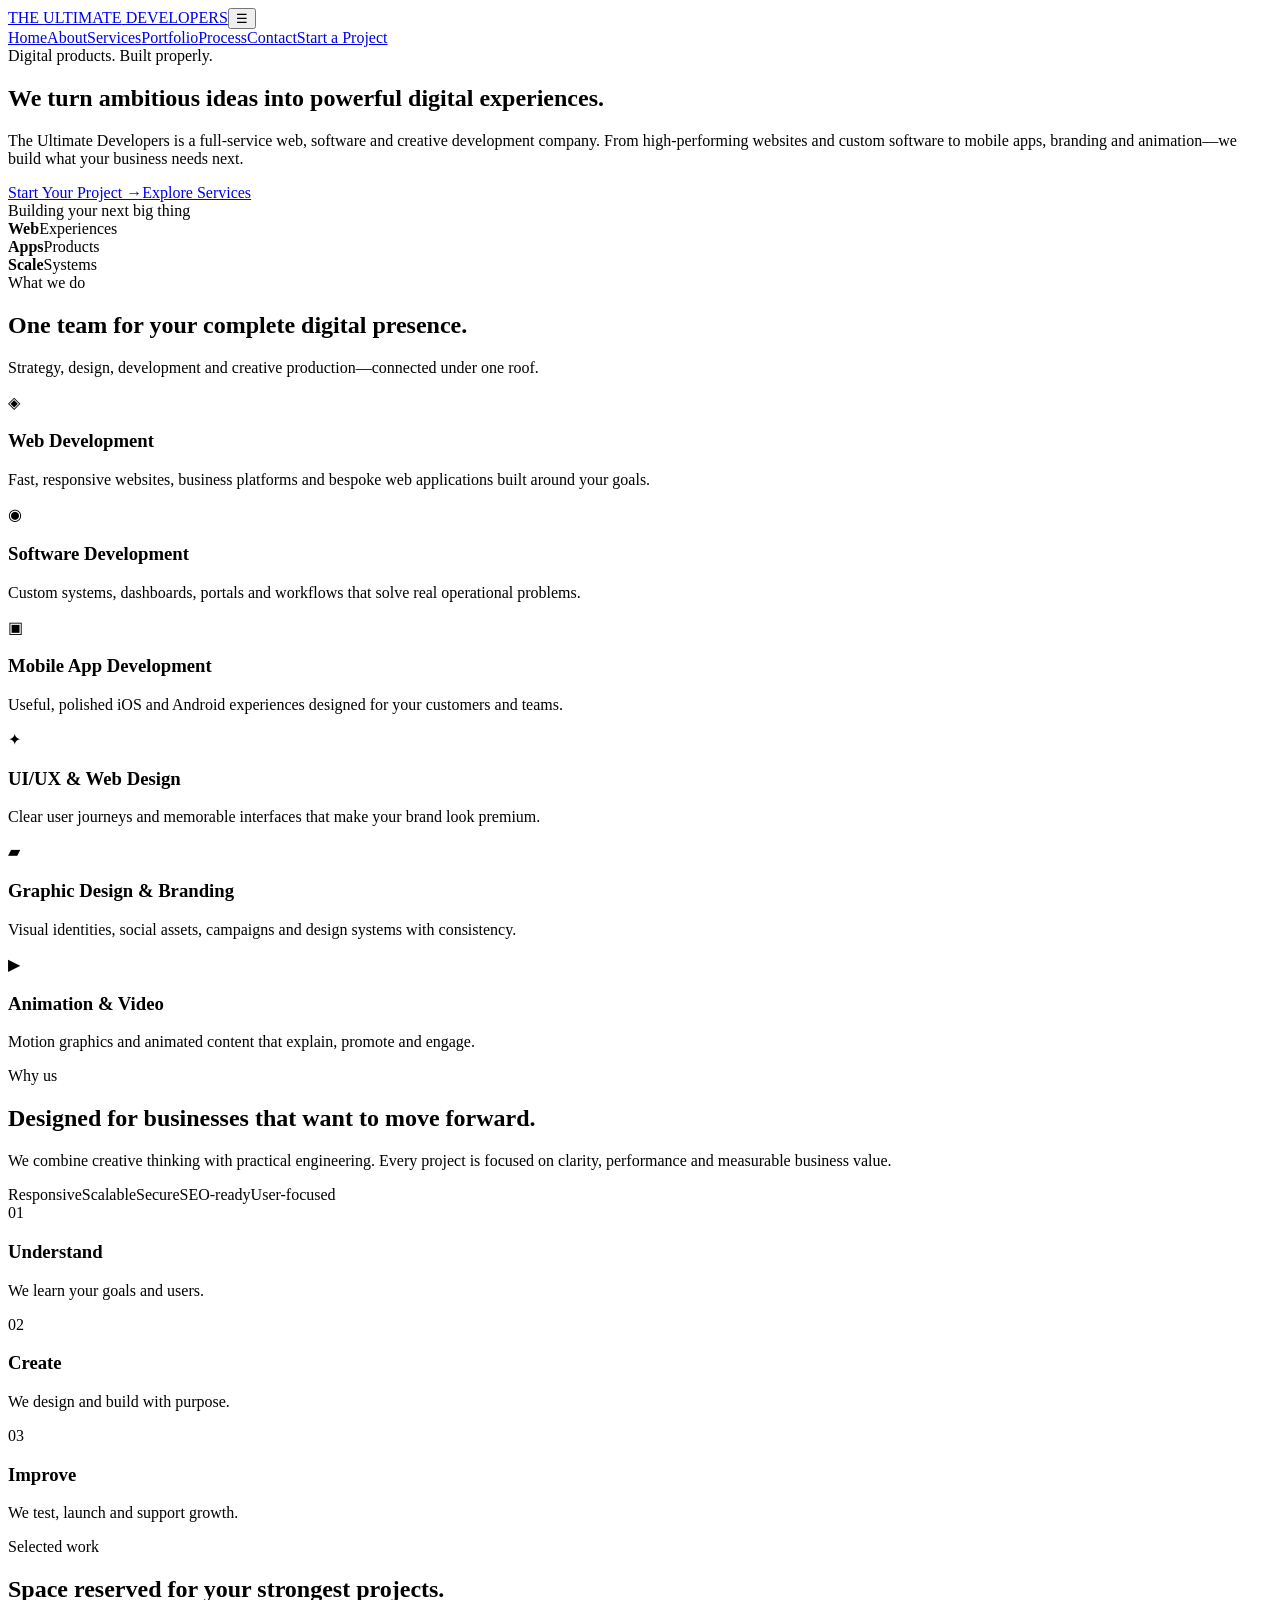
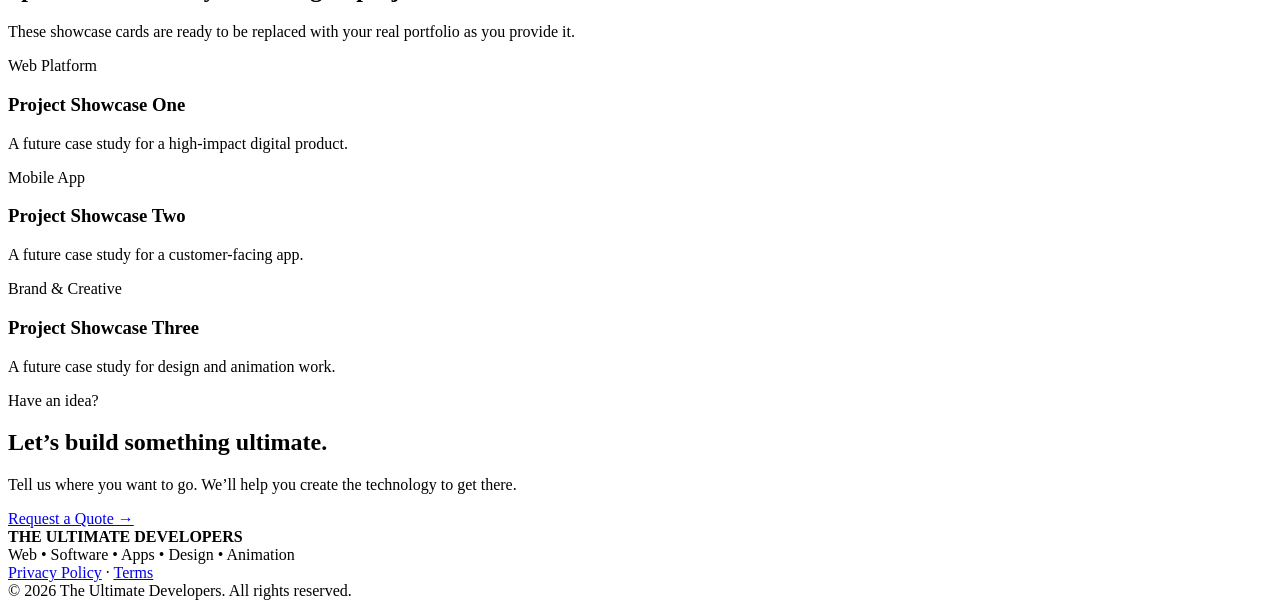
==== index.html @ c681694d "Add files via upload" ====
<!doctype html><html lang="en"><head><meta charset="utf-8"><meta name="viewport" content="width=device-width,initial-scale=1"><meta name="description" content="The Ultimate Developers — Web, software, app, design and digital development company."><title>Home | The Ultimate Developers</title><link rel="stylesheet" href="assets/css/style.css"></head><body><header class="nav"><div class="container nav-in"><a class="brand" href="index.html">THE <span>ULTIMATE</span> DEVELOPERS</a><button class="menu" aria-label="Open menu">☰</button><nav class="links"><a href="index.html">Home</a><a href="about.html">About</a><a href="services.html">Services</a><a href="portfolio.html">Portfolio</a><a href="process.html">Process</a><a href="contact.html">Contact</a><a class="btn small" href="contact.html">Start a Project</a></nav></div></header>
<main>
<section class="hero"><div class="container grid"><div><span class="eyebrow">Digital products. Built properly.</span><h1>We turn ambitious ideas into <span class="gradient">powerful digital experiences.</span></h1><p class="lead">The Ultimate Developers is a full-service web, software and creative development company. From high-performing websites and custom software to mobile apps, branding and animation—we build what your business needs next.</p><div class="actions"><a class="btn" href="contact.html">Start Your Project →</a><a class="btn alt" href="services.html">Explore Services</a></div></div><div class="hero-card"><div class="window"><div class="bar"><i class="dot"></i><i class="dot"></i><i class="dot"></i></div><div class="screen"><span class="eyebrow">Building your next big thing</span><div class="code-line"></div><div class="code-line"></div><div class="code-line"></div><div class="code-line"></div><div class="code-line"></div><div class="code-line"></div></div></div><div class="statrow"><div class="stat"><b>Web</b>Experiences</div><div class="stat"><b>Apps</b>Products</div><div class="stat"><b>Scale</b>Systems</div></div></div></div></section>
<section class="section"><div class="container"><div class="section-head"><span class="eyebrow">What we do</span><h2>One team for your complete digital presence.</h2><p class="muted">Strategy, design, development and creative production—connected under one roof.</p></div><div class="cards">
<div class="card"><div class="icon">◈</div><h3>Web Development</h3><p class="muted">Fast, responsive websites, business platforms and bespoke web applications built around your goals.</p></div>
<div class="card"><div class="icon">◉</div><h3>Software Development</h3><p class="muted">Custom systems, dashboards, portals and workflows that solve real operational problems.</p></div>
<div class="card"><div class="icon">▣</div><h3>Mobile App Development</h3><p class="muted">Useful, polished iOS and Android experiences designed for your customers and teams.</p></div>
<div class="card"><div class="icon">✦</div><h3>UI/UX & Web Design</h3><p class="muted">Clear user journeys and memorable interfaces that make your brand look premium.</p></div>
<div class="card"><div class="icon">▰</div><h3>Graphic Design & Branding</h3><p class="muted">Visual identities, social assets, campaigns and design systems with consistency.</p></div>
<div class="card"><div class="icon">▶</div><h3>Animation & Video</h3><p class="muted">Motion graphics and animated content that explain, promote and engage.</p></div>
</div></div></section>
<section class="section"><div class="container split"><div class="card feature"><span class="eyebrow">Why us</span><h2>Designed for businesses that want to move forward.</h2><p class="muted">We combine creative thinking with practical engineering. Every project is focused on clarity, performance and measurable business value.</p><div><span class="tag">Responsive</span><span class="tag">Scalable</span><span class="tag">Secure</span><span class="tag">SEO-ready</span><span class="tag">User-focused</span></div></div><div class="card feature"><span class="number">01</span><h3>Understand</h3><p class="muted">We learn your goals and users.</p><span class="number">02</span><h3>Create</h3><p class="muted">We design and build with purpose.</p><span class="number">03</span><h3>Improve</h3><p class="muted">We test, launch and support growth.</p></div></div></section>
<section class="section"><div class="container"><div class="section-head"><span class="eyebrow">Selected work</span><h2>Space reserved for your strongest projects.</h2><p class="muted">These showcase cards are ready to be replaced with your real portfolio as you provide it.</p></div><div class="cards"><div class="card project"><span class="eyebrow">Web Platform</span><h3>Project Showcase One</h3><p class="muted">A future case study for a high-impact digital product.</p></div><div class="card project"><span class="eyebrow">Mobile App</span><h3>Project Showcase Two</h3><p class="muted">A future case study for a customer-facing app.</p></div><div class="card project"><span class="eyebrow">Brand & Creative</span><h3>Project Showcase Three</h3><p class="muted">A future case study for design and animation work.</p></div></div></div></section>
<section class="section"><div class="container cta"><span class="eyebrow">Have an idea?</span><h2>Let’s build something ultimate.</h2><p>Tell us where you want to go. We’ll help you create the technology to get there.</p><a class="btn alt" href="contact.html">Request a Quote →</a></div></section>
</main><footer class="footer"><div class="container footer-in"><div><b>THE ULTIMATE DEVELOPERS</b><br><span>Web • Software • Apps • Design • Animation</span></div><div><a href="privacy.html">Privacy Policy</a> · <a href="terms.html">Terms</a><br>© 2026 The Ultimate Developers. All rights reserved.</div></div></footer><script src="assets/js/main.js"></script></body></html>
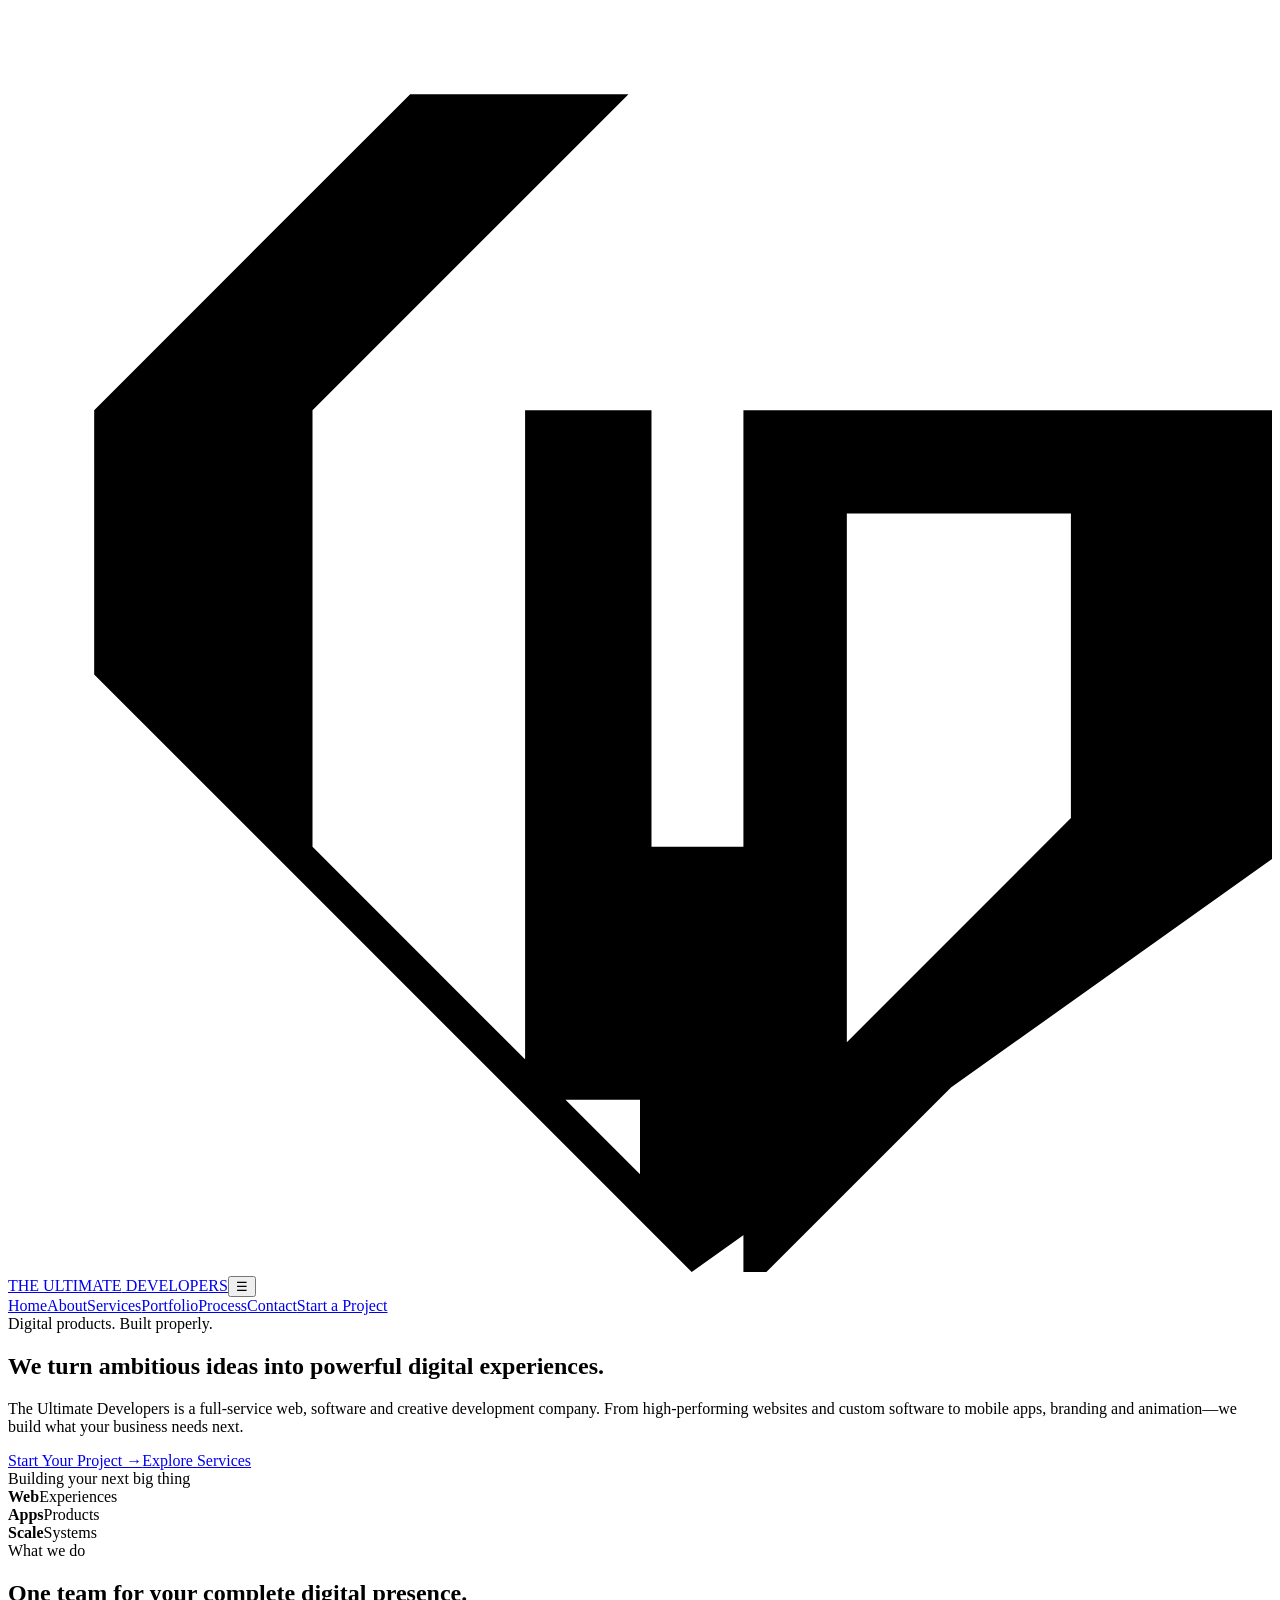
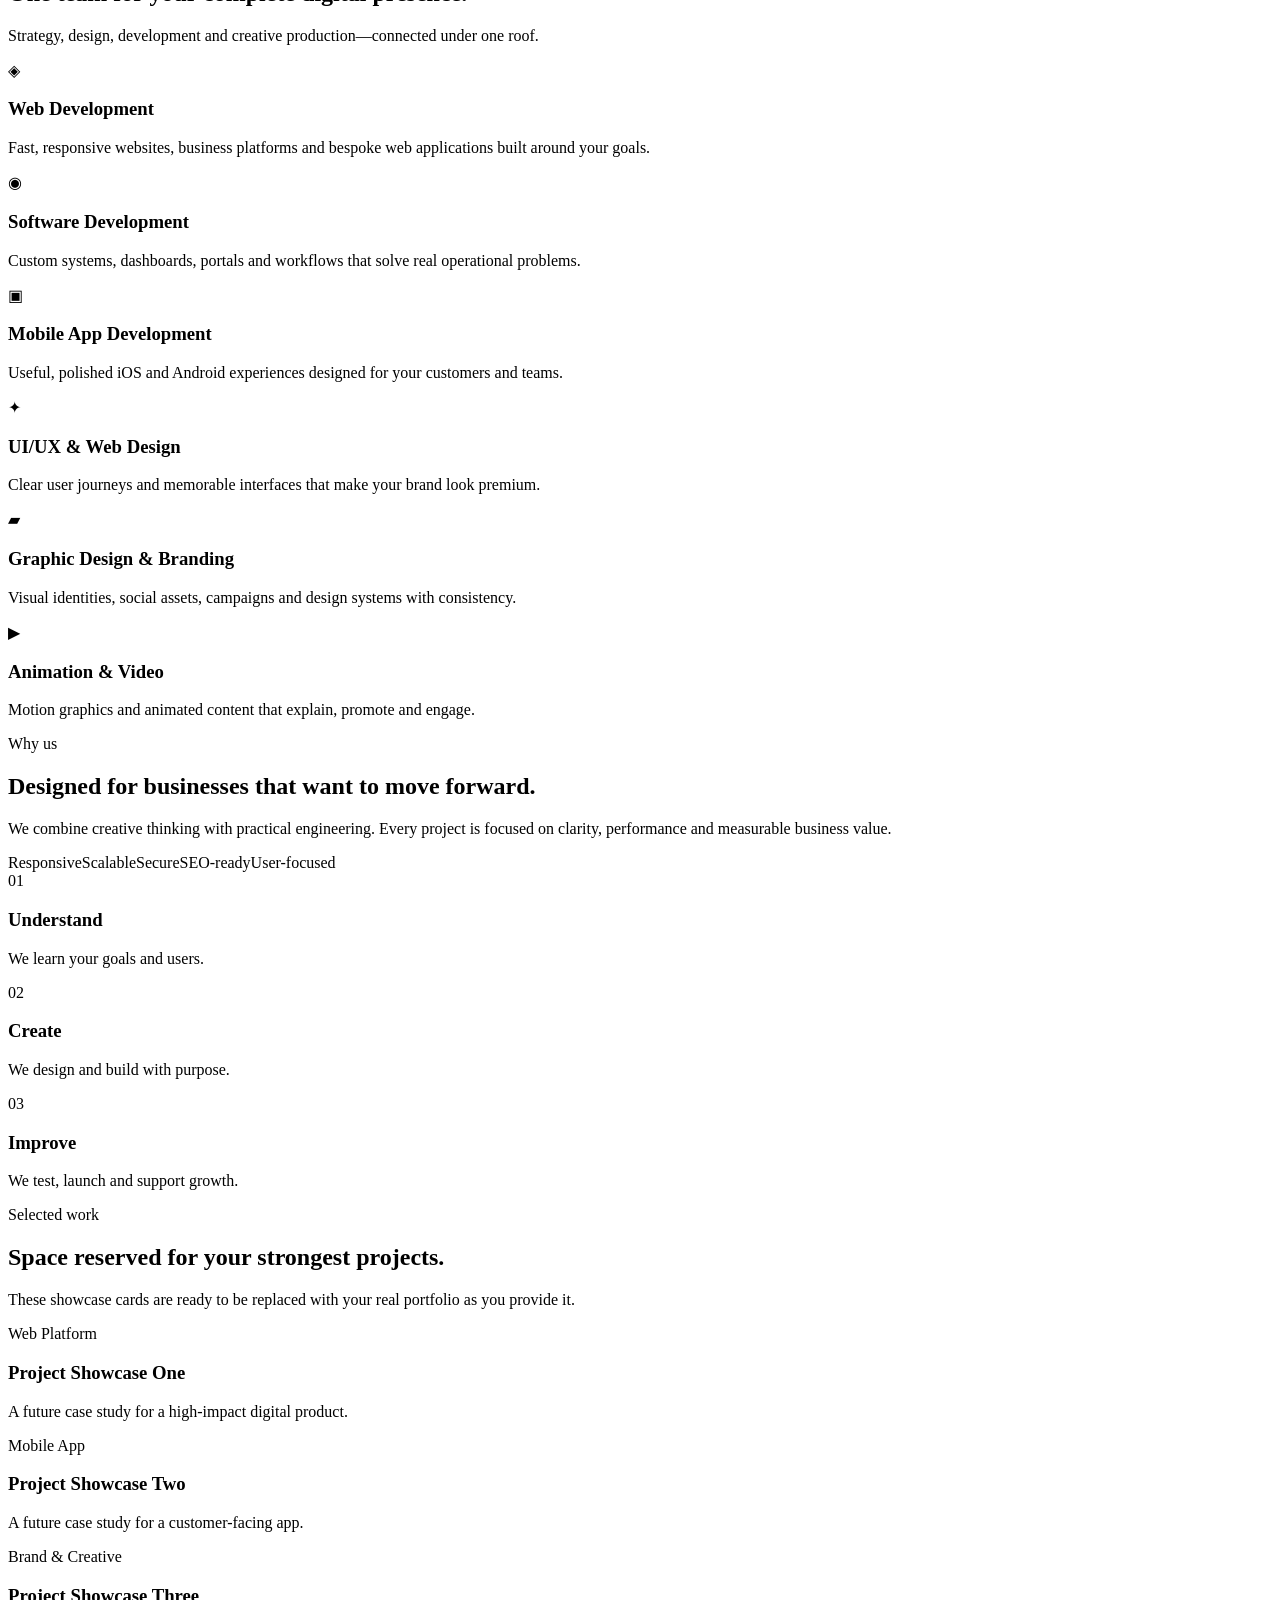
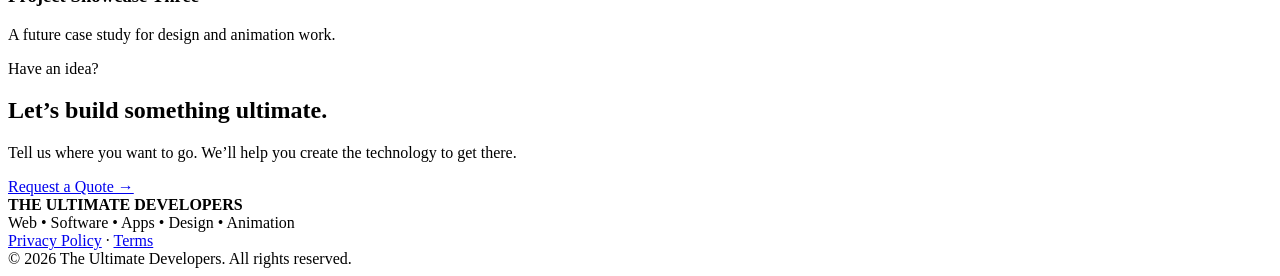
==== commit c9f73fa3: "Add logo beside website name on homepage" ====
--- a/index.html
+++ b/index.html
@@ -1,4 +1,4 @@
-<!doctype html><html lang="en"><head><meta charset="utf-8"><meta name="viewport" content="width=device-width,initial-scale=1"><meta name="description" content="The Ultimate Developers — Web, software, app, design and digital development company."><title>Home | The Ultimate Developers</title><link rel="stylesheet" href="assets/css/style.css"></head><body><header class="nav"><div class="container nav-in"><a class="brand" href="index.html">THE <span>ULTIMATE</span> DEVELOPERS</a><button class="menu" aria-label="Open menu">☰</button><nav class="links"><a href="index.html">Home</a><a href="about.html">About</a><a href="services.html">Services</a><a href="portfolio.html">Portfolio</a><a href="process.html">Process</a><a href="contact.html">Contact</a><a class="btn small" href="contact.html">Start a Project</a></nav></div></header>
+<!doctype html><html lang="en"><head><meta charset="utf-8"><meta name="viewport" content="width=device-width,initial-scale=1"><meta name="description" content="The Ultimate Developers — Web, software, app, design and digital development company."><title>Home | The Ultimate Developers</title><link rel="stylesheet" href="assets/css/style.css"></head><body><header class="nav"><div class="container nav-in"><a class="brand" href="index.html"><img class="brand-logo" src="assets/images/logo.svg" alt="The Ultimate Developers logo">THE <span>ULTIMATE</span> DEVELOPERS</a><button class="menu" aria-label="Open menu">☰</button><nav class="links"><a href="index.html">Home</a><a href="about.html">About</a><a href="services.html">Services</a><a href="portfolio.html">Portfolio</a><a href="process.html">Process</a><a href="contact.html">Contact</a><a class="btn small" href="contact.html">Start a Project</a></nav></div></header>
 <main>
 <section class="hero"><div class="container grid"><div><span class="eyebrow">Digital products. Built properly.</span><h1>We turn ambitious ideas into <span class="gradient">powerful digital experiences.</span></h1><p class="lead">The Ultimate Developers is a full-service web, software and creative development company. From high-performing websites and custom software to mobile apps, branding and animation—we build what your business needs next.</p><div class="actions"><a class="btn" href="contact.html">Start Your Project →</a><a class="btn alt" href="services.html">Explore Services</a></div></div><div class="hero-card"><div class="window"><div class="bar"><i class="dot"></i><i class="dot"></i><i class="dot"></i></div><div class="screen"><span class="eyebrow">Building your next big thing</span><div class="code-line"></div><div class="code-line"></div><div class="code-line"></div><div class="code-line"></div><div class="code-line"></div><div class="code-line"></div></div></div><div class="statrow"><div class="stat"><b>Web</b>Experiences</div><div class="stat"><b>Apps</b>Products</div><div class="stat"><b>Scale</b>Systems</div></div></div></div></section>
 <section class="section"><div class="container"><div class="section-head"><span class="eyebrow">What we do</span><h2>One team for your complete digital presence.</h2><p class="muted">Strategy, design, development and creative production—connected under one roof.</p></div><div class="cards">
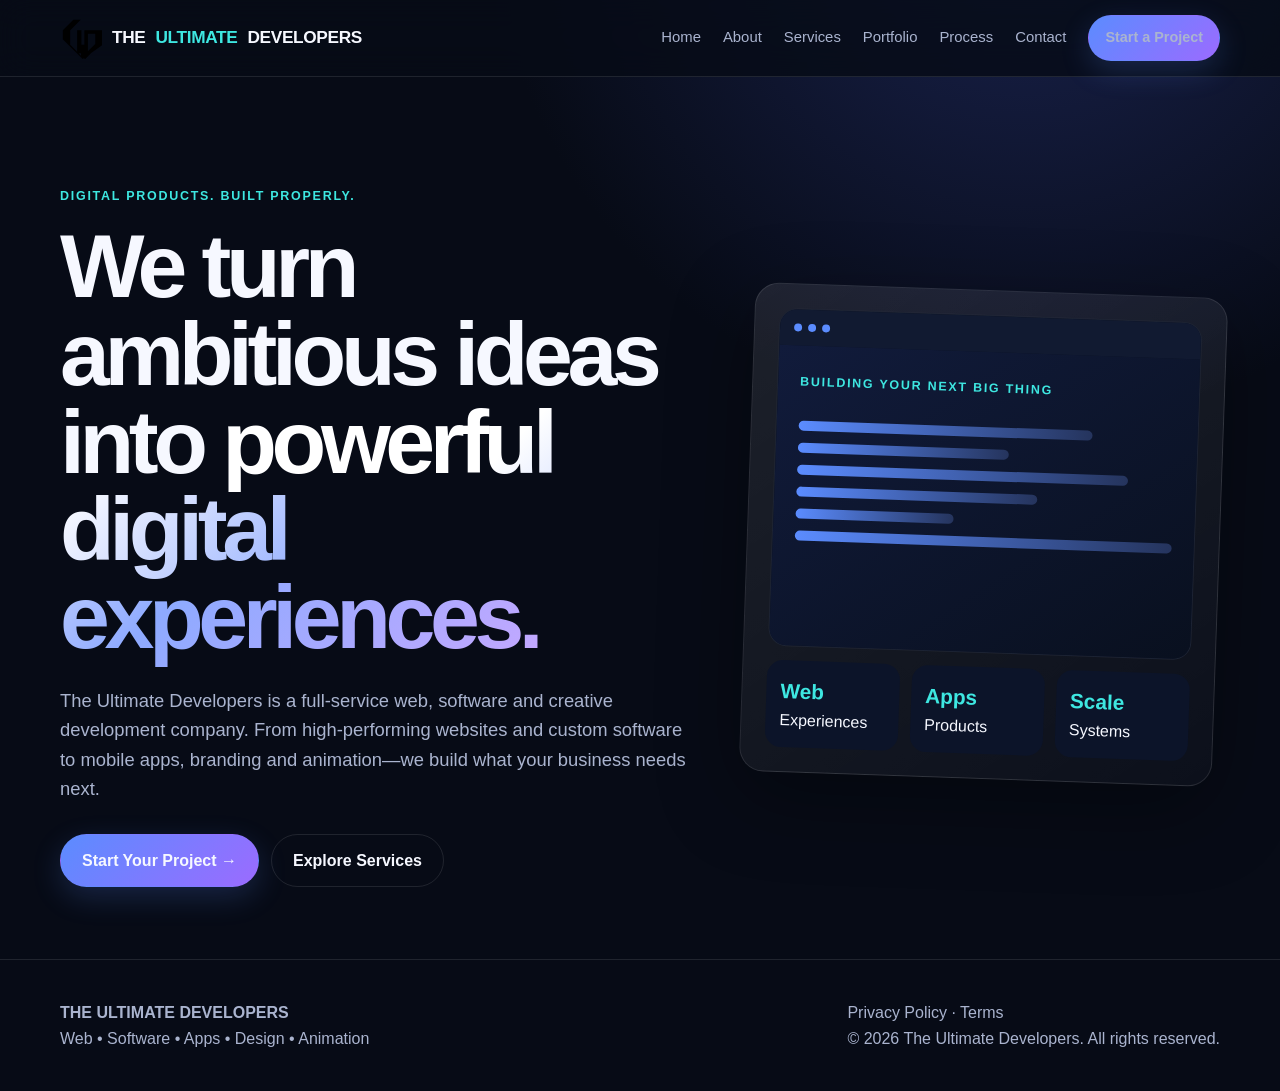
==== commit dc690dc3: "Fix homepage stylesheet path so logo styling loads" ====
--- a/index.html
+++ b/index.html
@@ -1,15 +1 @@
-<!doctype html><html lang="en"><head><meta charset="utf-8"><meta name="viewport" content="width=device-width,initial-scale=1"><meta name="description" content="The Ultimate Developers — Web, software, app, design and digital development company."><title>Home | The Ultimate Developers</title><link rel="stylesheet" href="assets/css/style.css"></head><body><header class="nav"><div class="container nav-in"><a class="brand" href="index.html"><img class="brand-logo" src="assets/images/logo.svg" alt="The Ultimate Developers logo">THE <span>ULTIMATE</span> DEVELOPERS</a><button class="menu" aria-label="Open menu">☰</button><nav class="links"><a href="index.html">Home</a><a href="about.html">About</a><a href="services.html">Services</a><a href="portfolio.html">Portfolio</a><a href="process.html">Process</a><a href="contact.html">Contact</a><a class="btn small" href="contact.html">Start a Project</a></nav></div></header>
-<main>
-<section class="hero"><div class="container grid"><div><span class="eyebrow">Digital products. Built properly.</span><h1>We turn ambitious ideas into <span class="gradient">powerful digital experiences.</span></h1><p class="lead">The Ultimate Developers is a full-service web, software and creative development company. From high-performing websites and custom software to mobile apps, branding and animation—we build what your business needs next.</p><div class="actions"><a class="btn" href="contact.html">Start Your Project →</a><a class="btn alt" href="services.html">Explore Services</a></div></div><div class="hero-card"><div class="window"><div class="bar"><i class="dot"></i><i class="dot"></i><i class="dot"></i></div><div class="screen"><span class="eyebrow">Building your next big thing</span><div class="code-line"></div><div class="code-line"></div><div class="code-line"></div><div class="code-line"></div><div class="code-line"></div><div class="code-line"></div></div></div><div class="statrow"><div class="stat"><b>Web</b>Experiences</div><div class="stat"><b>Apps</b>Products</div><div class="stat"><b>Scale</b>Systems</div></div></div></div></section>
-<section class="section"><div class="container"><div class="section-head"><span class="eyebrow">What we do</span><h2>One team for your complete digital presence.</h2><p class="muted">Strategy, design, development and creative production—connected under one roof.</p></div><div class="cards">
-<div class="card"><div class="icon">◈</div><h3>Web Development</h3><p class="muted">Fast, responsive websites, business platforms and bespoke web applications built around your goals.</p></div>
-<div class="card"><div class="icon">◉</div><h3>Software Development</h3><p class="muted">Custom systems, dashboards, portals and workflows that solve real operational problems.</p></div>
-<div class="card"><div class="icon">▣</div><h3>Mobile App Development</h3><p class="muted">Useful, polished iOS and Android experiences designed for your customers and teams.</p></div>
-<div class="card"><div class="icon">✦</div><h3>UI/UX & Web Design</h3><p class="muted">Clear user journeys and memorable interfaces that make your brand look premium.</p></div>
-<div class="card"><div class="icon">▰</div><h3>Graphic Design & Branding</h3><p class="muted">Visual identities, social assets, campaigns and design systems with consistency.</p></div>
-<div class="card"><div class="icon">▶</div><h3>Animation & Video</h3><p class="muted">Motion graphics and animated content that explain, promote and engage.</p></div>
-</div></div></section>
-<section class="section"><div class="container split"><div class="card feature"><span class="eyebrow">Why us</span><h2>Designed for businesses that want to move forward.</h2><p class="muted">We combine creative thinking with practical engineering. Every project is focused on clarity, performance and measurable business value.</p><div><span class="tag">Responsive</span><span class="tag">Scalable</span><span class="tag">Secure</span><span class="tag">SEO-ready</span><span class="tag">User-focused</span></div></div><div class="card feature"><span class="number">01</span><h3>Understand</h3><p class="muted">We learn your goals and users.</p><span class="number">02</span><h3>Create</h3><p class="muted">We design and build with purpose.</p><span class="number">03</span><h3>Improve</h3><p class="muted">We test, launch and support growth.</p></div></div></section>
-<section class="section"><div class="container"><div class="section-head"><span class="eyebrow">Selected work</span><h2>Space reserved for your strongest projects.</h2><p class="muted">These showcase cards are ready to be replaced with your real portfolio as you provide it.</p></div><div class="cards"><div class="card project"><span class="eyebrow">Web Platform</span><h3>Project Showcase One</h3><p class="muted">A future case study for a high-impact digital product.</p></div><div class="card project"><span class="eyebrow">Mobile App</span><h3>Project Showcase Two</h3><p class="muted">A future case study for a customer-facing app.</p></div><div class="card project"><span class="eyebrow">Brand & Creative</span><h3>Project Showcase Three</h3><p class="muted">A future case study for design and animation work.</p></div></div></div></section>
-<section class="section"><div class="container cta"><span class="eyebrow">Have an idea?</span><h2>Let’s build something ultimate.</h2><p>Tell us where you want to go. We’ll help you create the technology to get there.</p><a class="btn alt" href="contact.html">Request a Quote →</a></div></section>
-</main><footer class="footer"><div class="container footer-in"><div><b>THE ULTIMATE DEVELOPERS</b><br><span>Web • Software • Apps • Design • Animation</span></div><div><a href="privacy.html">Privacy Policy</a> · <a href="terms.html">Terms</a><br>© 2026 The Ultimate Developers. All rights reserved.</div></div></footer><script src="assets/js/main.js"></script></body></html>+<!doctype html><html lang="en"><head><meta charset="utf-8"><meta name="viewport" content="width=device-width,initial-scale=1"><meta name="description" content="The Ultimate Developers — Web, software, app, design and digital development company."><title>Home | The Ultimate Developers</title><link rel="stylesheet" href="style.css"></head><body><header class="nav"><div class="container nav-in"><a class="brand" href="index.html"><img class="brand-logo" src="assets/images/logo.svg" alt="The Ultimate Developers logo">THE <span>ULTIMATE</span> DEVELOPERS</a><button class="menu" aria-label="Open menu">☰</button><nav class="links"><a href="index.html">Home</a><a href="about.html">About</a><a href="services.html">Services</a><a href="portfolio.html">Portfolio</a><a href="process.html">Process</a><a href="contact.html">Contact</a><a class="btn small" href="contact.html">Start a Project</a></nav></div></header><main><section class="hero"><div class="container grid"><div><span class="eyebrow">Digital products. Built properly.</span><h1>We turn ambitious ideas into <span class="gradient">powerful digital experiences.</span></h1><p class="lead">The Ultimate Developers is a full-service web, software and creative development company. From high-performing websites and custom software to mobile apps, branding and animation—we build what your business needs next.</p><div class="actions"><a class="btn" href="contact.html">Start Your Project →</a><a class="btn alt" href="services.html">Explore Services</a></div></div><div class="hero-card"><div class="window"><div class="bar"><i class="dot"></i><i class="dot"></i><i class="dot"></i></div><div class="screen"><span class="eyebrow">Building your next big thing</span><div class="code-line"></div><div class="code-line"></div><div class="code-line"></div><div class="code-line"></div><div class="code-line"></div><div class="code-line"></div></div></div><div class="statrow"><div class="stat"><b>Web</b>Experiences</div><div class="stat"><b>Apps</b>Products</div><div class="stat"><b>Scale</b>Systems</div></div></div></div></section></main><footer class="footer"><div class="container footer-in"><div><b>THE ULTIMATE DEVELOPERS</b><br><span>Web • Software • Apps • Design • Animation</span></div><div><a href="privacy.html">Privacy Policy</a> · <a href="terms.html">Terms</a><br>© 2026 The Ultimate Developers. All rights reserved.</div></div></footer><script src="assets/js/main.js"></script></body></html>
--- a/style.css
+++ b/style.css
@@ -0,0 +1,12 @@
+
+:root{
+  --bg:#070b16; --bg2:#0c1224; --card:#111a31; --line:rgba(255,255,255,.1);
+  --text:#f6f8ff; --muted:#aab4cf; --blue:#5b8cff; --purple:#9b6bff;
+  --cyan:#3ee7e1; --shadow:0 24px 80px rgba(0,0,0,.35);
+}
+*{box-sizing:border-box} html{scroll-behavior:smooth} body{margin:0;background:radial-gradient(circle at 80% -10%,#1a2350 0,transparent 34%),var(--bg);color:var(--text);font-family:Inter,Arial,sans-serif;line-height:1.6}
+a{color:inherit;text-decoration:none}.container{width:min(1160px,92%);margin:auto}.nav{position:sticky;top:0;z-index:20;background:rgba(7,11,22,.82);backdrop-filter:blur(16px);border-bottom:1px solid var(--line)}
+.nav-in{min-height:76px;display:flex;align-items:center;justify-content:space-between;gap:24px}.brand{display:inline-flex;align-items:center;gap:10px;font-weight:800;font-size:1.08rem;letter-spacing:-.02em;white-space:nowrap}.brand-logo{width:42px;height:42px;flex:0 0 42px;color:var(--text)}.brand span{color:var(--cyan)}.links{display:flex;gap:22px;align-items:center;font-size:.93rem}.links a{color:var(--muted)}.links a:hover{color:#fff}.menu{display:none;background:none;border:0;color:#fff;font-size:1.5rem}.btn{display:inline-flex;align-items:center;justify-content:center;padding:13px 21px;border-radius:999px;font-weight:700;border:1px solid transparent;background:linear-gradient(135deg,var(--blue),var(--purple));box-shadow:0 10px 30px rgba(91,140,255,.2)}.btn.alt{background:transparent;border-color:var(--line);box-shadow:none}.btn.small{padding:10px 16px;font-size:.9rem}
+.hero{padding:105px 0 72px;position:relative;overflow:hidden}.grid{display:grid;grid-template-columns:1.15fr .85fr;gap:48px;align-items:center}.eyebrow{display:inline-block;color:var(--cyan);font-size:.78rem;letter-spacing:.14em;text-transform:uppercase;font-weight:800;margin-bottom:16px}.hero h1{font-size:clamp(2.8rem,7vw,5.6rem);line-height:.98;letter-spacing:-.06em;margin:0 0 24px}.gradient{background:linear-gradient(135deg,#fff 30%,#8eaaff 62%,#c4a8ff);-webkit-background-clip:text;background-clip:text;color:transparent}.lead{font-size:1.15rem;color:var(--muted);max-width:650px}.actions{display:flex;gap:12px;flex-wrap:wrap;margin-top:30px}.hero-card,.card{background:linear-gradient(145deg,rgba(255,255,255,.09),rgba(255,255,255,.025));border:1px solid var(--line);border-radius:24px;box-shadow:var(--shadow)}.hero-card{padding:24px;transform:rotate(2deg)}.window{border-radius:18px;overflow:hidden;background:#091022;border:1px solid rgba(255,255,255,.08)}.bar{height:36px;background:#111a31;display:flex;align-items:center;gap:6px;padding:0 14px}.dot{width:8px;height:8px;border-radius:50%;background:#5b8cff}.screen{padding:22px;min-height:300px;background:linear-gradient(145deg,#111b3b,#09101f)}.code-line{height:10px;border-radius:10px;background:linear-gradient(90deg,var(--blue),#25345d);margin:12px 0}.code-line:nth-child(2){width:78%}.code-line:nth-child(3){width:56%}.code-line:nth-child(4){width:88%}.code-line:nth-child(5){width:64%}.code-line:nth-child(6){width:42%}.statrow{display:grid;grid-template-columns:repeat(3,1fr);gap:12px;margin-top:14px}.stat{padding:14px;border-radius:16px;background:#0c1429}.stat b{display:block;font-size:1.3rem;color:var(--cyan)}.section{padding:92px 0}.section-head{max-width:700px;margin-bottom:42px}.section h2{font-size:clamp(2rem,4vw,3.5rem);line-height:1.05;letter-spacing:-.04em;margin:0 0 14px}.muted{color:var(--muted)}.cards{display:grid;grid-template-columns:repeat(3,1fr);gap:18px}.card{padding:26px}.icon{font-size:1.8rem}.card h3{margin:14px 0 8px}.tag{display:inline-block;padding:6px 10px;border-radius:999px;background:rgba(91,140,255,.13);color:#b8c8ff;font-size:.8rem;margin:3px}.split{display:grid;grid-template-columns:1fr 1fr;gap:22px}.feature{padding:30px}.number{color:var(--cyan);font-weight:800;font-size:2rem}.project{min-height:300px;display:flex;flex-direction:column;justify-content:end;background:linear-gradient(145deg,#15224a,#0a1020 60%,#31205a);overflow:hidden}.project:nth-child(2){background:linear-gradient(145deg,#1a4050,#08181d 60%,#153840)}.project:nth-child(3){background:linear-gradient(145deg,#38205a,#0b0d20 60%,#1b2e5d)}.cta{padding:58px;border-radius:30px;background:linear-gradient(135deg,#244da8,#5f3db2);text-align:center}.cta h2{margin-top:0}.footer{padding:40px 0;border-top:1px solid var(--line);color:var(--muted)}.footer-in{display:flex;justify-content:space-between;gap:20px;flex-wrap:wrap}.page-hero{padding:90px 0 48px;background:radial-gradient(circle at 20% 0,#182b61,transparent 42%)}.page-hero h1{font-size:clamp(2.8rem,6vw,5rem);letter-spacing:-.05em;line-height:1;margin:0 0 16px}.form{display:grid;gap:14px}.form input,.form textarea,.form select{width:100%;background:#0b1224;border:1px solid var(--line);border-radius:12px;padding:15px;color:#fff;font:inherit}.form textarea{min-height:160px}.notice{padding:14px 16px;border-left:3px solid var(--cyan);background:rgba(62,231,225,.07);color:var(--muted);border-radius:8px}.list{padding-left:18px;color:var(--muted)}.faq details{padding:18px 0;border-bottom:1px solid var(--line)}.faq summary{cursor:pointer;font-weight:700}
+@media(max-width:850px){.links{display:none}.links.open{display:flex;position:absolute;left:4%;right:4%;top:70px;flex-direction:column;align-items:stretch;padding:20px;background:#0c1224;border:1px solid var(--line);border-radius:18px}.menu{display:block}.grid,.split{grid-template-columns:1fr}.cards{grid-template-columns:1fr 1fr}.hero{padding-top:72px}.hero-card{transform:none}}
+@media(max-width:560px){.nav-in{gap:12px}.brand{font-size:.82rem;gap:7px}.brand-logo{width:34px;height:34px;flex-basis:34px}.cards{grid-template-columns:1fr}.section{padding:68px 0}.statrow{grid-template-columns:1fr}.hero h1{font-size:3rem}}
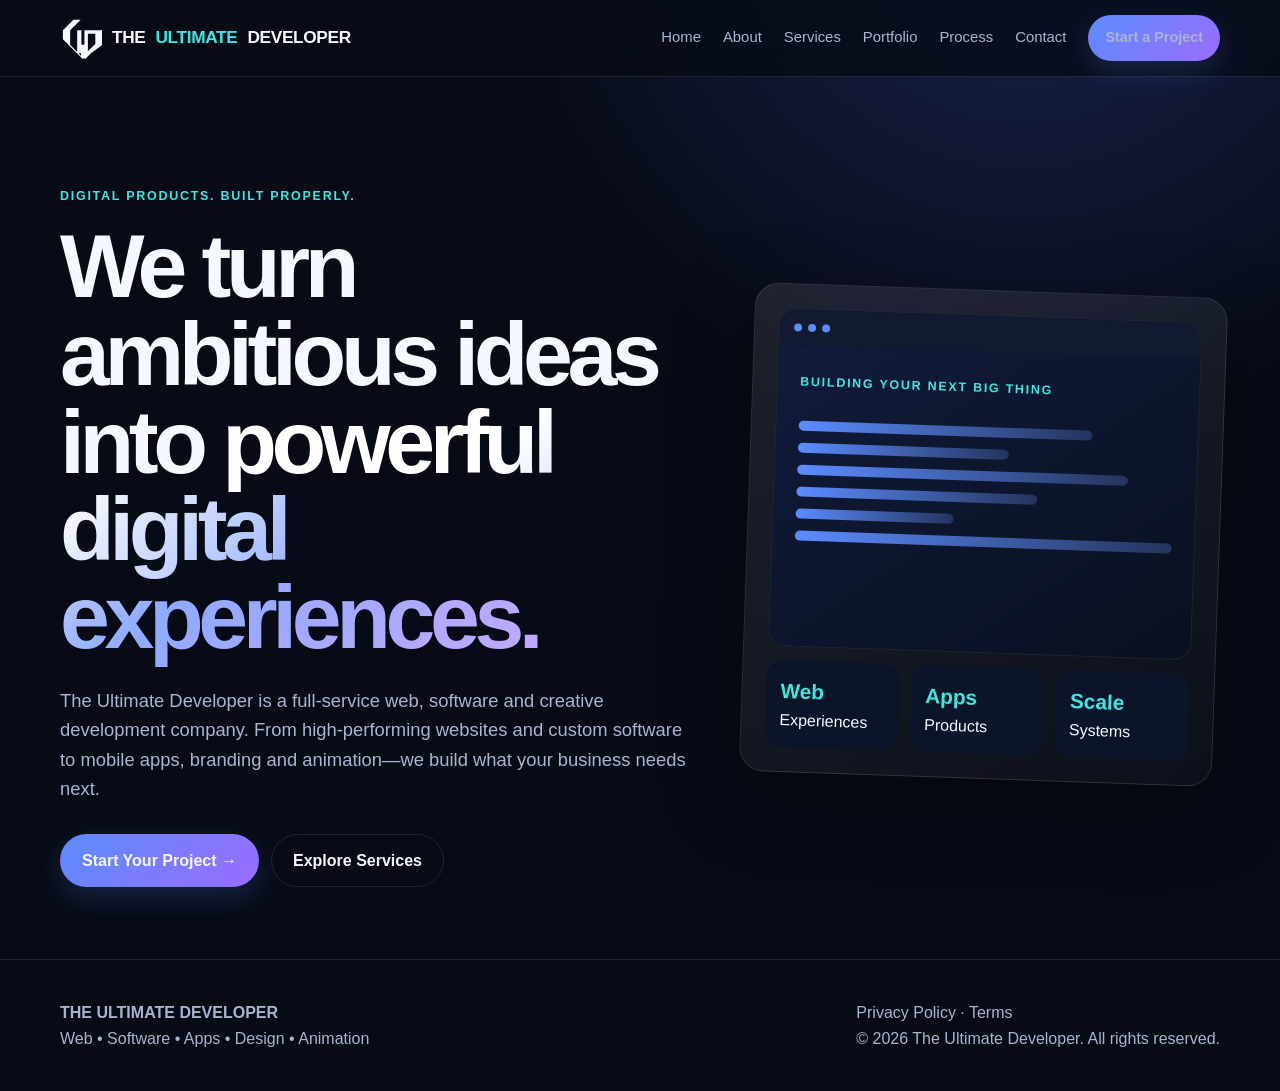
==== commit 8a4c41d5: "Rename website to The Ultimate Developer" ====
--- a/index.html
+++ b/index.html
@@ -1 +1 @@
-<!doctype html><html lang="en"><head><meta charset="utf-8"><meta name="viewport" content="width=device-width,initial-scale=1"><meta name="description" content="The Ultimate Developers — Web, software, app, design and digital development company."><title>Home | The Ultimate Developers</title><link rel="stylesheet" href="style.css"></head><body><header class="nav"><div class="container nav-in"><a class="brand" href="index.html"><img class="brand-logo" src="assets/images/logo.svg" alt="The Ultimate Developers logo">THE <span>ULTIMATE</span> DEVELOPERS</a><button class="menu" aria-label="Open menu">☰</button><nav class="links"><a href="index.html">Home</a><a href="about.html">About</a><a href="services.html">Services</a><a href="portfolio.html">Portfolio</a><a href="process.html">Process</a><a href="contact.html">Contact</a><a class="btn small" href="contact.html">Start a Project</a></nav></div></header><main><section class="hero"><div class="container grid"><div><span class="eyebrow">Digital products. Built properly.</span><h1>We turn ambitious ideas into <span class="gradient">powerful digital experiences.</span></h1><p class="lead">The Ultimate Developers is a full-service web, software and creative development company. From high-performing websites and custom software to mobile apps, branding and animation—we build what your business needs next.</p><div class="actions"><a class="btn" href="contact.html">Start Your Project →</a><a class="btn alt" href="services.html">Explore Services</a></div></div><div class="hero-card"><div class="window"><div class="bar"><i class="dot"></i><i class="dot"></i><i class="dot"></i></div><div class="screen"><span class="eyebrow">Building your next big thing</span><div class="code-line"></div><div class="code-line"></div><div class="code-line"></div><div class="code-line"></div><div class="code-line"></div><div class="code-line"></div></div></div><div class="statrow"><div class="stat"><b>Web</b>Experiences</div><div class="stat"><b>Apps</b>Products</div><div class="stat"><b>Scale</b>Systems</div></div></div></div></section></main><footer class="footer"><div class="container footer-in"><div><b>THE ULTIMATE DEVELOPERS</b><br><span>Web • Software • Apps • Design • Animation</span></div><div><a href="privacy.html">Privacy Policy</a> · <a href="terms.html">Terms</a><br>© 2026 The Ultimate Developers. All rights reserved.</div></div></footer><script src="assets/js/main.js"></script></body></html>+<!doctype html><html lang="en"><head><meta charset="utf-8"><meta name="viewport" content="width=device-width,initial-scale=1"><meta name="description" content="The Ultimate Developer — Web, software, app, design and digital development company."><title>Home | The Ultimate Developer</title><link rel="stylesheet" href="style.css"></head><body><header class="nav"><div class="container nav-in"><a class="brand" href="index.html"><img class="brand-logo" src="assets/images/logo.svg" alt="The Ultimate Developer logo">THE <span>ULTIMATE</span> DEVELOPER</a><button class="menu" aria-label="Open menu">☰</button><nav class="links"><a href="index.html">Home</a><a href="about.html">About</a><a href="services.html">Services</a><a href="portfolio.html">Portfolio</a><a href="process.html">Process</a><a href="contact.html">Contact</a><a class="btn small" href="contact.html">Start a Project</a></nav></div></header><main><section class="hero"><div class="container grid"><div><span class="eyebrow">Digital products. Built properly.</span><h1>We turn ambitious ideas into <span class="gradient">powerful digital experiences.</span></h1><p class="lead">The Ultimate Developer is a full-service web, software and creative development company. From high-performing websites and custom software to mobile apps, branding and animation—we build what your business needs next.</p><div class="actions"><a class="btn" href="contact.html">Start Your Project →</a><a class="btn alt" href="services.html">Explore Services</a></div></div><div class="hero-card"><div class="window"><div class="bar"><i class="dot"></i><i class="dot"></i><i class="dot"></i></div><div class="screen"><span class="eyebrow">Building your next big thing</span><div class="code-line"></div><div class="code-line"></div><div class="code-line"></div><div class="code-line"></div><div class="code-line"></div><div class="code-line"></div></div></div><div class="statrow"><div class="stat"><b>Web</b>Experiences</div><div class="stat"><b>Apps</b>Products</div><div class="stat"><b>Scale</b>Systems</div></div></div></div></section></main><footer class="footer"><div class="container footer-in"><div><b>THE ULTIMATE DEVELOPER</b><br><span>Web • Software • Apps • Design • Animation</span></div><div><a href="privacy.html">Privacy Policy</a> · <a href="terms.html">Terms</a><br>© 2026 The Ultimate Developer. All rights reserved.</div></div></footer><script src="assets/js/main.js"></script></body></html>
